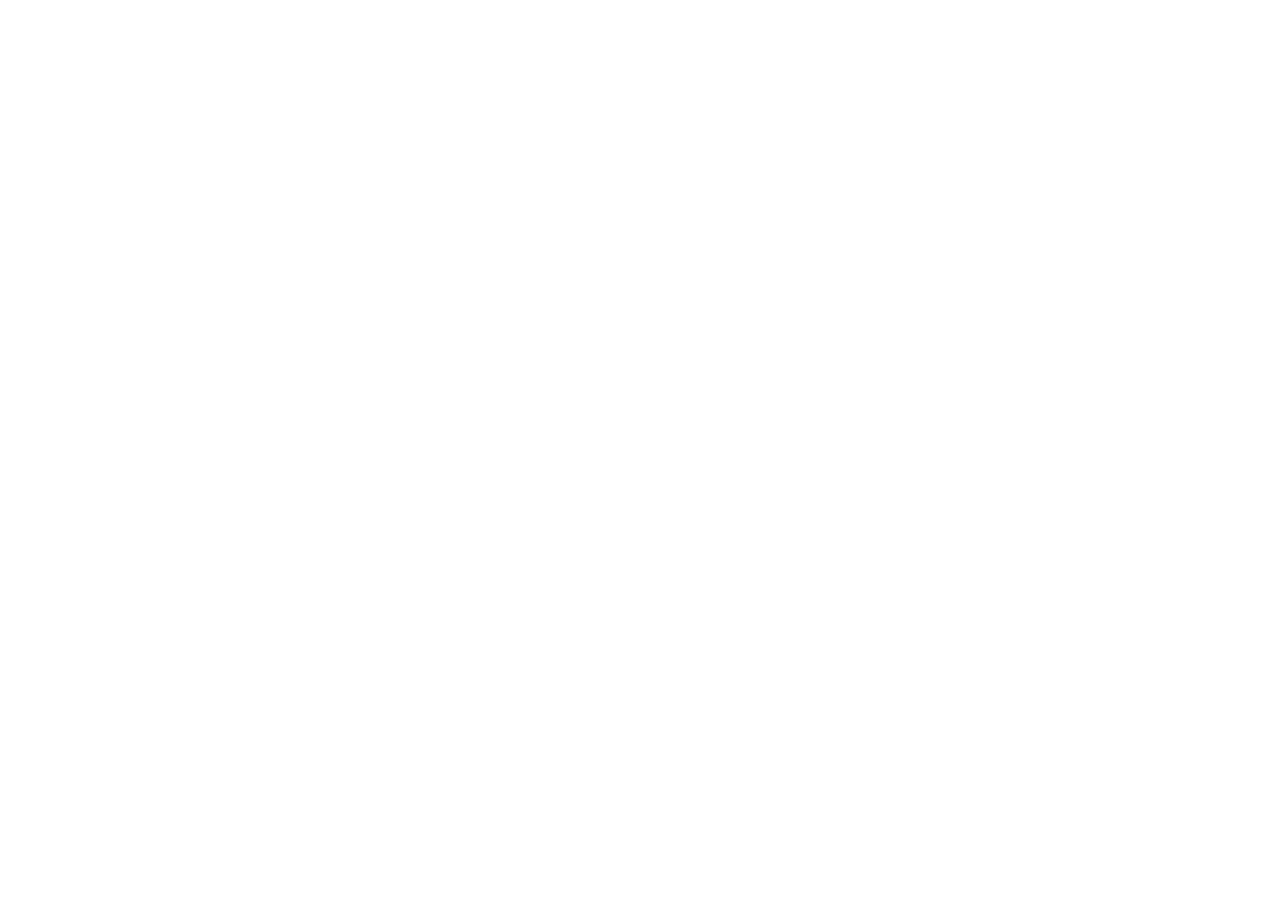
==== JavaScript_Foundations/rock_Paper_Scissors/index.html @ e7ccd126 "Project: Rock Paper Scissors" ====
<!DOCTYPE html>
<html lang="en">
<head>
    <meta charset="UTF-8">
    <meta name="viewport" content="width=device-width, initial-scale=1.0">
    <title>Rock Paper Scissors</title>
</head>
<body>
    <script src="javaScript2.js"></script>
</body>
</html>
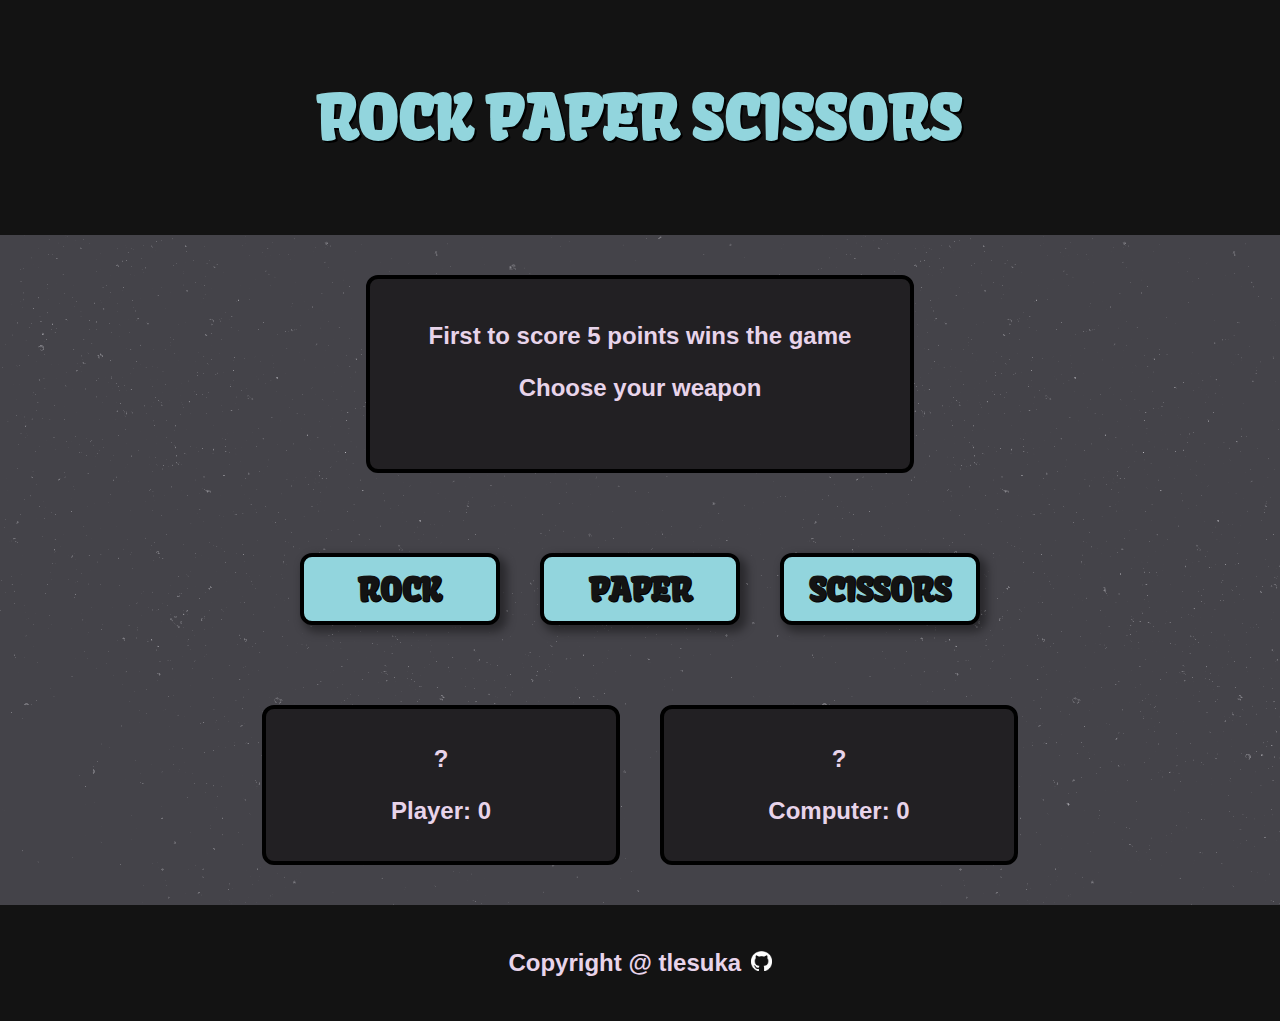
==== commit 1da045fd: "#32 Added UI for Rock_Paper_Scissors" ====
--- a/JavaScript_Foundations/rock_Paper_Scissors/index.html
+++ b/JavaScript_Foundations/rock_Paper_Scissors/index.html
@@ -4,8 +4,54 @@
     <meta charset="UTF-8">
     <meta name="viewport" content="width=device-width, initial-scale=1.0">
     <title>Rock Paper Scissors</title>
+    <link rel="stylesheet" href="style.css">
+    <style>
+        @import url('https://fonts.googleapis.com/css2?family=Kavoon&family=Montserrat:wght@600&display=swap');
+    </style> 
 </head>
 <body>
-    <script src="javaScript2.js"></script>
-</body>
-</html>+    <header class="header">
+        <h1 class="title">ROCK PAPER SCISSORS</h1>
+    </header>
+
+    <main>
+        <div class="infoBoardContainer">
+            <div class="infoBoard">
+                <div class="roundMessage" id="roundMessage"></div>
+                <p>Choose your weapon</p>
+            </div>
+        </div>
+        <div class="buttons">
+            <button class="choiceBtn" id="rockBtn">ROCK</button>
+            <button class="choiceBtn" id="paperBtn">PAPER</button>
+            <button class="choiceBtn" id="scissorsBtn">SCISSORS</button>
+        </div>
+    
+        <div class="scoreBoardContainer">
+            <div class="playerBoard">
+                <p class="choiceText" id="playerChoiceText">?</p>
+                <p class="scoreBoard" id="playerScoreBoard">Player: 0</p> 
+            </div>
+            <div class="computerBoard">
+                <p class="choiceText" id="computerChoiceText">?</p>    
+                <p class="scoreBoard" id="computerScoreBoard">Computer: 0</p> 
+            </div>
+        </div>
+    </main>
+
+    <footer class="footer">
+        <p>Copyright @ tlesuka</p>
+        <a href="https://github.com/tlesuka">
+            <img class="gitHubLogo" src="github-mark-white.png" ></img>
+        </a>
+    </footer>
+
+    <div class="modal" id="endgameModal">
+        <div class="endgameMessageContainer">
+            <div class="endgameMessage" id="endgameMessage"></div>
+            <button class="resetBtn" id="resetBtn">PLAY AGAIN</button>
+        </div> 
+    </div>
+
+    <script src="javaScript.js"></script>
+</body>--- a/JavaScript_Foundations/rock_Paper_Scissors/style.css
+++ b/JavaScript_Foundations/rock_Paper_Scissors/style.css
@@ -0,0 +1,171 @@
+:root {
+    --dark-background: #131313;
+    --body-containers: #222023;
+    --accent-color: hsl(187, 53%, 72%);
+    --light-text: #e8d4ea;
+    --light-background: #4e4848; 
+}
+
+body {
+    background-image: url(stardust.png);
+    color: var(--light-text);
+    font-family: sans-serif;
+    font-size: 24px;
+    font-weight: bold;
+    margin: 0;
+    min-height: 100vh;
+    display: flex;
+    flex-direction: column;
+    justify-content: space-between;
+}
+
+
+button {
+    font-family: inherit;
+    color: var(--dark-background);
+    background-color: var(--accent-color);
+    border-radius:12px;
+    padding-top: 12px;
+    padding-bottom: 12px;
+    font-size: 32px;font-weight: bold;
+    border: 4px solid #000; 
+    box-shadow: 5px 5px 10px 2px rgba(0,0,0,0.4);
+    cursor: pointer;
+    font-family: Kavoon;
+    text-shadow: 1px 1px #000000;
+}
+
+
+.header {
+    background-color: var(--dark-background);
+    display: flex;
+    justify-content: center;
+    padding: 40px 0px;
+    font-family: Kavoon; 
+}
+
+.title {
+    color: var(--accent-color);
+    font-size: 60px;
+    text-shadow: 2px 2px #000000;
+    text-decoration-line: var(--dark-background);
+    text-align: center;
+}
+
+.footer {
+    background-color: var(--dark-background);
+    padding: 20px;
+    display: flex;
+    justify-content: center;
+    align-items: center;
+    gap: 10px;
+}
+
+.gitHubLogo {
+    height: 20px;
+}
+
+.main {
+    text-align: center;
+}
+
+.infoBoardContainer {
+    display: flex;
+    justify-content: center;
+}
+
+.infoBoard {
+    background-color: var(--body-containers);
+    width: 500px;
+    height: 150px;
+    border-radius: 12px;
+    text-align: center;
+    margin: 40px;
+    padding: 20px;
+    display: flex;
+    flex-direction: column;
+    justify-content: center;
+    align-items: center;
+    border: 4px solid #000; 
+}
+
+.buttons {
+    display: flex;
+    gap: 40px;
+    justify-content: center;
+}
+
+.choiceBtn {
+    width: 200px;
+    margin-top: 40px;
+    margin-bottom: 40px;
+}
+
+.choiceBtn:hover {
+    transform: scale(1.1);
+}
+
+.scoreBoardContainer {
+    display: flex;
+    justify-content: center;
+    gap: 40px;
+    padding: 40px;
+}
+
+.playerBoard,
+.computerBoard {
+    padding: 12px 100px;
+    text-align: center;
+    background-color: var(--body-containers);
+    border-radius: 12px;
+    width: 150px;
+    border: 4px solid #000;
+    }
+
+
+.endgameMessageContainer {
+    background-color: var(--dark-background) ;
+    text-align: center;
+    padding: 40px;
+    width: 600px;
+    height: 400px;
+    display: flex;
+    flex-direction: column;
+    justify-content: center;
+    align-items: center;
+    border: 4px solid #000; 
+    border-radius: 12px;
+}
+
+.endgameMessage {
+    color: var(--light-text);
+    font-size: 40px;
+    font-weight: bold;
+    padding-bottom: 80px;
+}
+
+.resetBtn {
+    padding: 20px;
+}
+
+.resetBtn:hover {
+    transform: scale(1.1);
+}
+
+/*modal css*/
+.modal {
+    display: none; /* Hidden by default */
+    justify-content: center;
+    align-items: center;
+    position: fixed; /* Stay in place */
+    z-index: 1; /* Sit on top */
+    left: 0;
+    top: 0;
+    width: 100%; /* Full width */
+    height: 100%; /* Full height */
+    overflow: auto; /* Enable scroll if needed */
+    background-color: rgb(0,0,0); /* Fallback color */
+    background-color: rgba(0,0,0,0.4); /* Black w/ opacity */
+}
+
+
